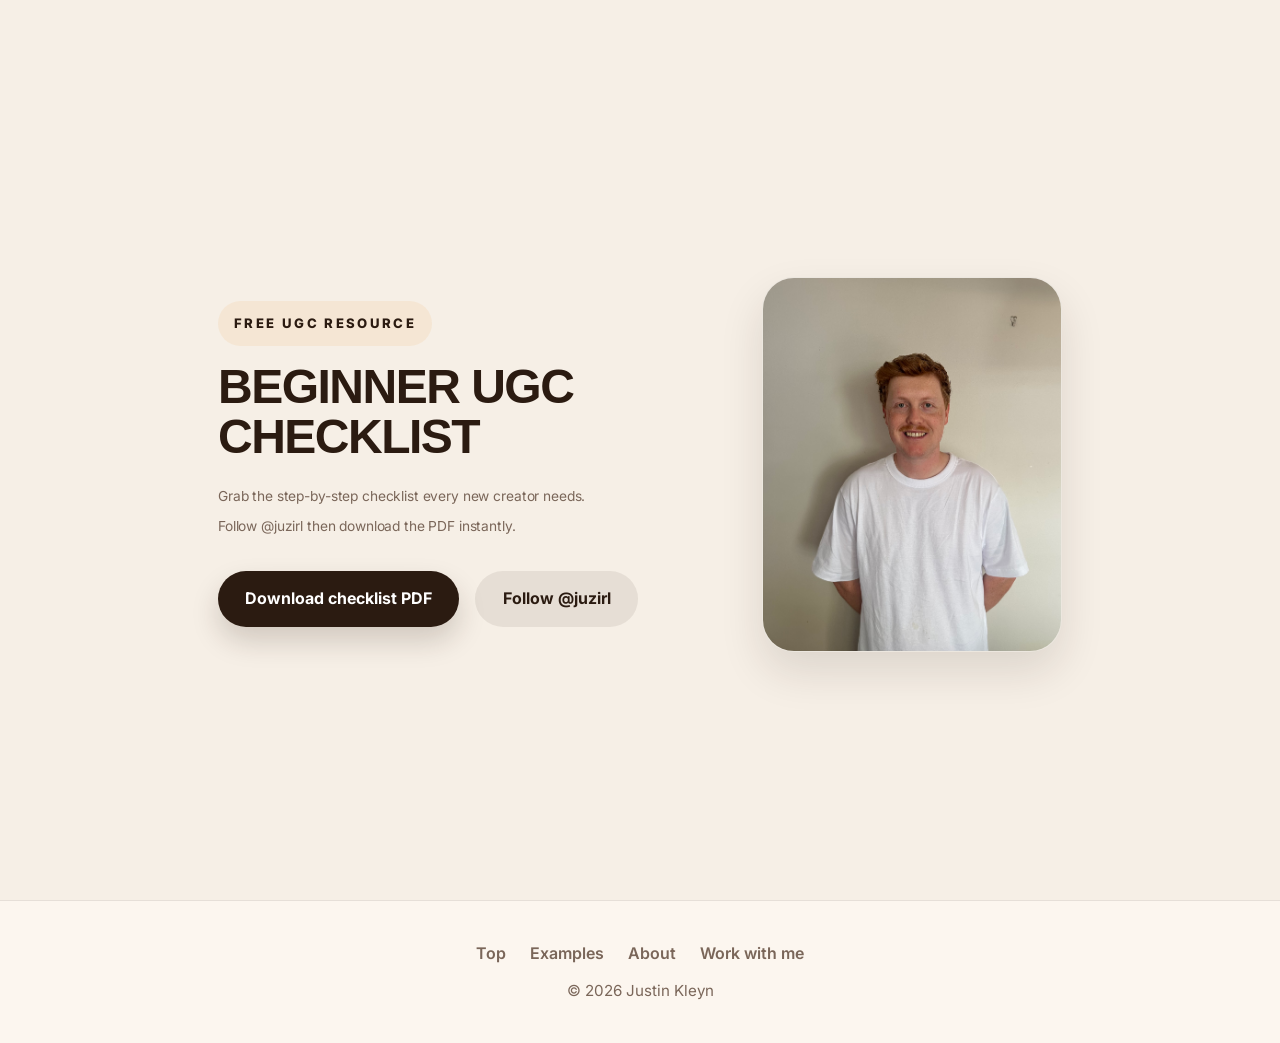
==== checklist/index.html @ f052af88 "checklist" ====
<!DOCTYPE html>
<html lang="en">
  <head>
    <link rel="icon" type="image/svg+xml" href="/favicon.svg" />
    <meta charset="UTF-8" />
    <meta name="viewport" content="width=device-width, initial-scale=1.0" />
    <title>Free UGC Checklist | Justin Kleyn</title>
    <meta
      name="description"
      content="Download the free beginner UGC checklist after following @juzirl on Instagram."
    />
    <link rel="stylesheet" href="/styles.css" />
    <link rel="preconnect" href="https://fonts.googleapis.com" />
    <link rel="preconnect" href="https://fonts.gstatic.com" crossorigin />
    <link
      href="https://fonts.googleapis.com/css2?family=Inter:wght@300;400;500;600;700;800&family=Sora:wght@500;600;700;800&display=swap"
      rel="stylesheet"
    />
  </head>
  <body>
    <section class="hero hero-compact">
      <div class="container">
        <div class="hero-content">
          <div class="hero-left">
            <p class="hero-eyebrow">Free UGC resource</p>
            <h1 class="hero-title">Beginner UGC Checklist</h1>
            <p class="hero-subtitle">
              Grab the step-by-step checklist every new creator needs.
              <span class="follow-line">Follow @juzirl then download the PDF instantly.
            </p>

            <div class="hero-actions">
              <a class="button button-primary" href="/assets/files/ugc-checklist.pdf" download>
                Download checklist PDF
              </a>
              <a
                class="button button-secondary"
                href="https://instagram.com/juzirl"
                target="_blank"
                rel="noopener noreferrer"
              >
                Follow @juzirl
              </a>
            </div>
          </div>

          <div class="hero-right">
            <div class="hero-image-wrap">
              <img
                src="/assets/images/hero-pic.jpg"
                alt="Justin Kleyn hero portrait"
                class="hero-image"
              />
            </div>
          </div>
        </div>
      </div>
    </section>

    <footer class="footer">
      <div class="container">
        <div class="footer-links">
          <a href="/index.html#top">Top</a>
          <a href="/index.html#examples">Examples</a>
          <a href="/index.html#about">About</a>
          <a href="/index.html#contact">Work with me</a>
        </div>
        <div class="footer-copyright">© <span id="year"></span> Justin Kleyn</div>
      </div>
    </footer>

    <script>
      document.addEventListener("DOMContentLoaded", () => {
        const year = document.getElementById("year");
        if (year) year.textContent = String(new Date().getFullYear());
      });
    </script>
  </body>
</html>
---- styles.css ----
/* Reset and Base Styles */
* {
  margin: 0;
  padding: 0;
  box-sizing: border-box;
}

html {
  scroll-behavior: smooth;
}

body {
  font-family: "Inter", -apple-system, BlinkMacSystemFont, "Segoe UI", Roboto, sans-serif;
  line-height: 1.6;
  color: #2b1b11;
  background: #f6efe6;
  min-height: 100vh;
  overflow-x: hidden;
}

a {
  color: inherit;
}

.nav-link,
.section-label,
.portfolio-subtitle,
.contact-title,
.footer-links a,
.about-lead,
.example-title {
  color: #2b1b11;
}

h1,
h2,
h3,
h4 {
  color: #2b1b11;
}

/* Keep section tone differentiation */
.hero {
  background: #fff; /* bright white hero */
}
.content-section {
  background: #f5f8ff; /* very light blue tint for main sections */
}
#about.content-section,
#contact.content-section {
  background: #f7f4ee; /* cream tone for about/contact */
}
.content-section.alt {
  background: #f3e6d8; /* existing tan for example alternate sections */
}

button,
input {
  font: inherit;
}

.container {
  max-width: 1180px;
  margin: 0 auto;
  padding: 0 20px;
}

/* Navigation */
.navigation {
  position: absolute;
  top: 0;
  right: 0;
  z-index: 1000;
  padding: 20px;
  display: flex;
  align-items: center;
  gap: 14px;
}

.nav-links {
  display: flex;
  gap: 18px;
  align-items: center;
}

.nav-link {
  color: #2b1b11;
  text-decoration: none;
  font-weight: 600;
  font-size: 0.95rem;
  padding: 8px 12px;
  transition: transform 0.2s ease, opacity 0.2s ease;
}

.nav-link:hover {
  opacity: 0.8;
  transform: translateY(-1px);
}

.mobile-menu-toggle {
  display: none;
  flex-direction: column;
  cursor: pointer;
  padding: 6px;
  border: 1px solid rgba(43, 27, 17, 0.25);
  border-radius: 12px;
  background: rgba(253, 248, 241, 0.9);
}

.mobile-menu-toggle span {
  width: 22px;
  height: 2px;
  background: #2b1b11;
  margin: 3px 0;
  border-radius: 2px;
  transition: 0.3s;
}

/* Hero Section */
.hero {
  min-height: 100vh;
  display: flex;
  align-items: center;
  position: relative;
  padding: 0;
  background: #f6efe6;
}

.hero-content {
  display: flex;
  align-items: center;
  justify-content: space-between;
  width: 100%;
  gap: 56px;
  padding-top: 84px;
  padding-bottom: 56px;
}

.hero-left {
  flex: 1;
  max-width: 760px;
  text-align: left;
}

.hero-right {
  flex: 0 0 340px;
  display: flex;
  justify-content: center;
  align-items: center;
}

.hero-image-wrap {
  width: 100%;
  max-width: 340px;
  aspect-ratio: 4 / 5;
  border-radius: 32px;
  overflow: hidden;
  box-shadow: 0 20px 44px rgba(43, 27, 17, 0.12);
  border: 1px solid rgba(43, 27, 17, 0.08);
  background: #fdf8f1;
}

.hero-image {
  display: block;
  width: 100%;
  height: 100%;
  object-fit: cover;
}

.hero-eyebrow {
  margin: 0 0 1rem;
  font-size: 0.82rem;
  font-weight: 800;
  letter-spacing: 0.18em;
  text-transform: uppercase;
  color: #2b1b11;
  background: rgba(243, 210, 175, 0.32);
  padding: 0.75rem 1rem;
  border-radius: 999px;
  display: inline-flex;
  align-items: center;
}

.hero-title {
  font-family: "Helvetica Neue", Helvetica, Arial, sans-serif;
  font-weight: 700;
  line-height: 0.95;
  letter-spacing: -5px;
  font-size: clamp(3.1rem, 7vw, 5.8rem);
  margin-bottom: 0;
  color: #2b1b11;
  text-transform: uppercase;
}

.hero-compact .hero-title {
  font-size: clamp(1.75rem, 4vw, 3rem);
  letter-spacing: -1.5px;
  line-height: 1.05;
  max-width: 420px;
  display: inline-block;
  white-space: normal;
  overflow-wrap: break-word;
  word-break: break-word;
}

.hero-compact .hero-left {
  max-width: 480px;
  min-width: 0;
}

.hero-compact .hero-left {
  position: relative;
  z-index: 3;
}

.hero-compact .hero-content {
  gap: 24px;
}

.hero-compact .hero-right {
  flex: 0 0 300px;
}

.hero-compact .hero-right {
  position: relative;
  z-index: 1;
}

.hero-compact .hero-subtitle {
  max-width: 28rem;
}

/* put the follow CTA on its own visual line inside the subtitle */
.hero-compact .hero-subtitle .follow-line {
  display: block;
  margin-top: 0.25rem;
}

.hero-subtitle {
  font-size: 0.86rem;
  line-height: 1.9;
  letter-spacing: -0.01em;
  color: #7a6659;
  margin-top: 1.25rem;
  margin-bottom: 0;
  max-width: 42rem;
}

.social-links {
  display: flex;
  gap: 12px;
  align-items: center;
  margin-top: 2rem;
  margin-left: auto;
}

.brand-carousel {
  margin-top: 1.75rem;
  max-width: 100%;
}

.carousel-label {
  margin-bottom: 0.9rem;
  font-size: 0.78rem;
  font-weight: 700;
  letter-spacing: 0.22em;
  text-transform: uppercase;
  color: #2b1b11;
  opacity: 0.85;
}

.carousel-track-wrapper {
  overflow: hidden;
  border-radius: 24px;
  padding: 1rem 0;
  background: rgba(253, 248, 241, 0.9);
  border: 1px solid rgba(43, 27, 17, 0.08);
}

.carousel-track {
  display: flex;
  align-items: center;
  gap: 1rem;
  padding-left: 1.5rem;
  animation: scrollBrands 28s linear infinite;
}

.brand-card {
  flex: 0 0 auto;
  min-width: 150px;
  height: 88px;
  display: flex;
  align-items: center;
  justify-content: center;
  padding: 0 18px;
  border-radius: 20px;
  border: 1px solid rgba(43, 27, 17, 0.08);
  background: rgba(255, 255, 255, 0.95);
  box-shadow: 0 16px 38px rgba(43, 27, 17, 0.08);
}

.brand-card img {
  max-height: 42px;
  max-width: 100%;
  opacity: 0.95;
  transition: opacity 0.25s ease, transform 0.25s ease;
}

.brand-card:hover img {
  opacity: 1;
  transform: scale(1.03);
}

@keyframes scrollBrands {
  from {
    transform: translateX(0);
  }
  to {
    transform: translateX(-50%);
  }
}

.social-link {
  width: 50px;
  height: 50px;
  display: inline-flex;
  align-items: center;
  justify-content: center;
  border: 1.5px solid rgba(43, 27, 17, 0.18);
  border-radius: 16px;
  color: #2b1b11;
  text-decoration: none;
  background: rgba(253, 248, 241, 0.92);
  transition: transform 0.2s ease, background 0.2s ease, border-color 0.2s ease,
    box-shadow 0.2s ease;
  box-shadow: 0 10px 30px rgba(43, 27, 17, 0.05);
}

.hero-tags {
  display: flex;
  flex-wrap: wrap;
  gap: 0.75rem;
  margin-top: 1.75rem;
}

.hero-tags span {
  padding: 0.7rem 1rem;
  border-radius: 999px;
  font-size: 0.9rem;
  font-weight: 600;
  color: #4b3628;
  background: rgba(240, 223, 207, 0.65);
  border: 1px solid rgba(43, 27, 17, 0.08);
}

.hero-actions {
  display: flex;
  flex-wrap: wrap;
  gap: 1rem;
  margin-top: 2rem;
}

.button {
  display: inline-flex;
  align-items: center;
  justify-content: center;
  padding: 0.95rem 1.7rem;
  border-radius: 999px;
  font-weight: 700;
  text-decoration: none;
  transition: transform 0.2s ease, background 0.2s ease, box-shadow 0.2s ease;
}

.button-primary {
  background: #2b1b11;
  color: #ffffff;
  box-shadow: 0 14px 28px rgba(43, 27, 17, 0.18);
}

.button-secondary {
  background: rgba(43, 27, 17, 0.08);
  color: #2b1b11;
}

.button:hover {
  transform: translateY(-1px);
}

.download-steps {
  display: grid;
  gap: 1rem;
  max-width: 740px;
  margin-top: 1rem;
}

.download-step {
  padding: 1.35rem 1.25rem;
  border-radius: 24px;
  background: rgba(243, 210, 175, 0.18);
  border: 1px solid rgba(43, 27, 17, 0.08);
  color: #4b3628;
  font-size: 1rem;
}

.download-actions {
  margin-top: 2rem;
}

.social-link:hover {
  transform: translateY(-2px);
  background: #f0dfcf;
  border-color: rgba(43, 27, 17, 0.3);
  box-shadow: 0 14px 34px rgba(43, 27, 17, 0.08);
}

.social-icon-svg {
  width: 22px;
  height: 22px;
  fill: currentColor;
  display: block;
}

/* Section arrow */
.section-arrow {
  position: absolute;
  left: 50%;
  bottom: 18px;
  transform: translateX(-50%);
  width: 42px;
  height: 42px;
  border-radius: 999px;
  border: 1px solid rgba(43, 27, 17, 0.14);
  background: rgba(253, 248, 241, 0.88);
  box-shadow: 0 10px 24px rgba(43, 27, 17, 0.06);
  display: inline-flex;
  align-items: center;
  justify-content: center;
  text-decoration: none;
  z-index: 5;
  transition: transform 0.2s ease, background 0.2s ease, box-shadow 0.2s ease;
}

.section-arrow:hover {
  transform: translateX(-50%) translateY(2px);
  background: #f8f1e9;
  box-shadow: 0 12px 26px rgba(43, 27, 17, 0.08);
}

.section-arrow::before {
  content: "";
  width: 11px;
  height: 11px;
  border-right: 2.5px solid rgba(43, 27, 17, 0.72);
  border-bottom: 2.5px solid rgba(43, 27, 17, 0.72);
  transform: rotate(45deg);
  margin-top: -2px;
}

.hero .section-arrow {
  bottom: 28px;
}

/* Sections */
.content-section {
  position: relative;
  padding: 64px 0;
  background: #f6efe6;
}

#about.content-section {
  background: #fdf8f1;
}

.content-section.alt {
  background: #f3e6d8;
  padding-top: 48px;
}

.reviews-section {
  background: #fdf8f1;
}

.reviews-grid {
  display: grid;
  gap: 18px;
  margin-top: 24px;
}

.review-card {
  width: 100%;
  padding: 26px 28px;
  border-radius: 28px;
  background: #ffffff;
  border: 1px solid rgba(43, 27, 17, 0.08);
  box-shadow: 0 18px 40px rgba(43, 27, 17, 0.08);
}

.review-stars {
  font-size: 1.1rem;
  letter-spacing: 0.12em;
  color: #d49f2e;
  margin-bottom: 1rem;
}

.review-card img {
  display: block;
  width: 100%;
  height: auto;
  border-radius: 20px;
  object-fit: cover;
}

.video-examples-section {
  background: #e7f1ff; /* different tone for video examples */
}

.brand-work-section {
  background: #f3e6d8; /* brand work can remain tan if needed */
}

/* Headings in all sections */
h1,
h2,
h3,
h4 {
  color: #2b1b11;
  font-family: "Helvetica Neue", Helvetica, Arial, sans-serif;
  font-weight: 700;
  text-transform: uppercase;
  letter-spacing: -5px;
}

.nav-link,
.section-label,
.portfolio-subtitle,
.contact-title,
.footer-links a,
.about-lead,
.example-title,
p {
  color: #2b1b11;
}

.section-header {
  margin-bottom: 2rem;
}

.section-label {
  margin: 0 0 0.5rem;
  font-size: 0.78rem;
  font-weight: 700;
  letter-spacing: 0.14em;
  text-transform: uppercase;
  color: #7a6659;
}

h2 {
  font-weight: 700;
  line-height: 1.1;
  font-size: clamp(2rem, 3vw, 2.8rem);
  margin-bottom: 0;
  letter-spacing: -0.03em;
  color: #2b1b11;
}

h3,
h4 {
  margin: 0;
}

p {
  font-size: 1.04rem;
  color: #7a6659;
  margin-bottom: 18px;
  max-width: 66ch;
}

/* About */
.about-grid {
  display: grid;
  grid-template-columns: 1.3fr 1fr;
  gap: 48px;
  align-items: center;
}

.about-text {
  max-width: 640px;
}

.about-lead {
  margin-top: 0;
  font-size: 1.15rem;
  line-height: 1.8;
  font-weight: 500;
  color: #4b3628;
}

.about-tags {
  display: flex;
  flex-wrap: wrap;
  gap: 0.75rem;
  margin-top: 1.75rem;
}

.about-tags span {
  padding: 0.7rem 1rem;
  border-radius: 999px;
  font-size: 0.9rem;
  font-weight: 600;
  color: #4b3628;
  background: rgba(240, 223, 207, 0.65);
  border: 1px solid rgba(43, 27, 17, 0.08);
}

.about-photo {
  display: flex;
  justify-content: center;
}

.about-media-wrap {
  width: 100%;
  max-width: 360px;
  aspect-ratio: 4 / 5;
  border-radius: 28px;
  overflow: hidden;
  box-shadow: 0 18px 40px rgba(43, 27, 17, 0.12);
  border: 1px solid rgba(43, 27, 17, 0.1);
  background: #000;
}

.about-video-card {
  width: 100%;
  height: 100%;
}

.about-media {
  display: block;
  width: 100%;
  height: 100%;
  object-fit: cover;
  background: #000;
  cursor: pointer;
}

.about-media {
  display: block;
  width: 100%;
  height: 100%;
  object-fit: cover;
}

/* Portfolio subtitles */
.portfolio-subtitle {
  margin-top: 12px;
  margin-bottom: 24px;
  font-size: 1.2rem;
  font-weight: 700;
  color: #2b1b11;
  letter-spacing: -0.02em;
}

.portfolio-subtitle:not(:first-of-type) {
  margin-top: 56px;
}

/* Examples */
.examples-grid {
  display: grid;
  grid-template-columns: repeat(4, minmax(0, 1fr));
  gap: 18px;
  margin-top: 12px;
  align-items: start;
  justify-items: center;
}

.example-item {
  display: flex;
  flex-direction: column;
  align-items: center;
}

.phone-frame {
  width: 100%;
  max-width: 185px;
  background: linear-gradient(180deg, #f7f7f7 0%, #d9d9d9 100%);
  border-radius: 28px;
  padding: 7px;
  box-shadow: 0 14px 28px rgba(43, 27, 17, 0.12);
  position: relative;
}

.brand-logo-wrap {
  display: flex;
  justify-content: center;
  margin-top: 40px;
  margin-bottom: 40px;
  position: relative;
  z-index: 1;
}

.phone-frame::before {
  content: "";
  position: absolute;
  top: 10px;
  left: 50%;
  transform: translateX(-50%);
  width: 34%;
  height: 14px;
  background: #dcdcdc;
  border-radius: 999px;
  z-index: 3;
}

.phone-screen {
  position: relative;
  overflow: hidden;
  border-radius: 22px;
  background: #000;
  aspect-ratio: 9 / 19.5;
}

.video-card {
  position: relative;
  width: 100%;
  height: 100%;
  background: #000;
}

.ugc-video {
  width: 100%;
  height: 100%;
  display: block;
  object-fit: cover;
  background: #000;
  cursor: pointer;
}
.ugc-image {
  width: 100%;
  height: 100%;
  display: block;
  object-fit: cover;
}

.video-play-button {
  position: absolute;
  inset: 50% auto auto 50%;
  transform: translate(-50%, -50%);
  width: 60px;
  height: 60px;
  border: none;
  border-radius: 999px;
  background: rgba(26, 20, 16, 0.42);
  display: inline-flex;
  align-items: center;
  justify-content: center;
  cursor: pointer;
  z-index: 2;
  transition: opacity 0.2s ease, transform 0.2s ease, background 0.2s ease;
}

.video-play-button:hover {
  background: rgba(26, 20, 16, 0.52);
  transform: translate(-50%, -50%) scale(1.03);
}

.video-play-button svg {
  width: 24px;
  height: 24px;
  fill: #ffffff;
  margin-left: 3px;
}

.video-card.is-playing .video-play-button {
  opacity: 0;
  pointer-events: none;
}

.video-controls {
  position: absolute;
  left: 8px;
  right: 8px;
  bottom: 8px;
  z-index: 2;
  padding: 8px 6px 4px;
  background: linear-gradient(to top, rgba(0, 0, 0, 0.42), rgba(0, 0, 0, 0));
}

.video-progress {
  width: 100%;
  appearance: none;
  -webkit-appearance: none;
  background: transparent;
  cursor: pointer;
}

.video-progress:focus {
  outline: none;
}

.video-progress::-webkit-slider-runnable-track {
  height: 5px;
  border-radius: 999px;
  background: rgba(255, 255, 255, 0.72);
}

.video-progress::-webkit-slider-thumb {
  -webkit-appearance: none;
  appearance: none;
  margin-top: -4px;
  width: 14px;
  height: 14px;
  border-radius: 999px;
  background: #ffffff;
  border: none;
  box-shadow: 0 1px 8px rgba(0, 0, 0, 0.28);
}

.video-progress::-moz-range-track {
  height: 5px;
  border-radius: 999px;
  background: rgba(255, 255, 255, 0.72);
}

.video-progress::-moz-range-thumb {
  width: 14px;
  height: 14px;
  border: none;
  border-radius: 999px;
  background: #ffffff;
  box-shadow: 0 1px 8px rgba(0, 0, 0, 0.28);
}

.example-title {
  margin-top: 12px;
  font-family: "Inter", sans-serif;
  font-size: 0.9rem;
  font-weight: 700;
  color: #5a473a;
  text-align: center;
  letter-spacing: -0.02em;
}

/* Contact */
.contact-simple {
  text-align: center;
  padding: 72px 0;
  background: #f9fafc; /* fill the whole section with light color */
}

.contact-container {
  width: 100%;
  max-width: none;
  margin: 0 auto;
  padding: 0 20px;
  box-sizing: border-box;
}

.contact-title {
  font-family: "Sora", "Inter", sans-serif;
  font-size: clamp(2.5rem, 4vw, 3.8rem);
  font-weight: 700;
  letter-spacing: -0.04em;
  margin-bottom: 40px;
  text-transform: uppercase;
}

.contact-list {
  display: flex;
  flex-direction: column;
  gap: 22px;
  align-items: center;
}

.contact-row {
  display: flex;
  align-items: center;
  gap: 16px;
  text-decoration: none;
}

.contact-icon {
  width: 34px;
  height: 34px;
  fill: #2b1b11;
  flex-shrink: 0;
}

.contact-pill {
  display: inline-flex;
  align-items: center;
  min-height: 58px;
  padding: 10px 22px;
  border-radius: 18px;
  background: #fdf8f1;
  border: 1px solid rgba(43, 27, 17, 0.12);
  color: #4b3628;
  font-size: clamp(1.1rem, 2vw, 1.6rem);
  font-weight: 500;
  line-height: 1;
  box-shadow: 0 10px 24px rgba(43, 27, 17, 0.04);
  transition: transform 0.2s ease, background 0.2s ease, box-shadow 0.2s ease;
}

.contact-row:hover .contact-pill {
  transform: translateY(-2px);
  background: #f8f1e9;
  box-shadow: 0 14px 28px rgba(43, 27, 17, 0.06);
}

/* Footer */
.footer {
  padding: 40px 0;
  background: rgba(253, 248, 241, 0.9);
  border-top: 1px solid rgba(43, 27, 17, 0.1);
}

.footer-links {
  display: flex;
  justify-content: center;
  gap: 24px;
  flex-wrap: wrap;
  margin-bottom: 12px;
}

.footer-links a {
  color: #7a6659;
  text-decoration: none;
  font-weight: 600;
}

.footer-links a:hover {
  color: #2b1b11;
}

.footer-copyright {
  text-align: center;
  color: #7a6659;
  font-size: 0.95rem;
}
/* Brand Work */
.brand-logo-wrap {
  display: flex;
  justify-content: center;
  margin-bottom: 28px;
}

/* Slightly larger visual baseline for orbitkey + scaled thesomewhereco */
.brand-logo-wrap img.orbitkeylogo {
  max-width: 188px !important;
  height: auto !important;
  opacity: 0.9;
}

.brand-logo-wrap img.thesomewherecologo {
  max-width: 168px !important;
  height: auto !important;
  opacity: 0.9;
}

.brand-logo-wrap img {
  max-width: 188px;
  height: auto;
  opacity: 0.9;
}

/* Responsive */
@media (max-width: 900px) {
  .hero-content {
    flex-direction: column;
    text-align: center;
    gap: 32px;
    padding-left: 16px;
    padding-right: 16px;
    box-sizing: border-box;
    justify-content: center;
    align-items: center;
  }

  .hero-left {
    text-align: center;
    max-width: 100%;
  }

  .hero-right {
    flex: 1 1 100%;
    width: 100%;
    max-width: 100%;
  }

  .hero-subtitle {
    margin-left: auto;
    margin-right: auto;
  }

  .social-links {
    justify-content: center;
  }

  .hero-image-wrap {
    max-width: 320px;
    margin: 0 auto;
  }

  /* ensure hero columns don't push layout on small phones */
  .hero-left,
  .hero-right {
    max-width: 100%;
    margin: 0 auto;
  }

  .hero-eyebrow,
  .hero-title,
  .hero-subtitle {
    max-width: 520px;
    width: 100%;
    margin-left: auto;
    margin-right: auto;
  }

  /* avoid animated carousel contributing to layout width on small screens */
  /* Replace animated carousel with a static grid on small screens */
  .carousel-track-wrapper {
    padding: 0.5rem;
    border-radius: 18px;
    background: rgba(253, 248, 241, 0.9);
  }

  .carousel-track {
    display: grid;
    grid-template-columns: repeat(auto-fit, minmax(110px, 1fr));
    gap: 12px;
    padding: 0.5rem;
    align-items: center;
    animation: none; /* disable scroll animation on small screens */
    transform: none;
  }

  .brand-card {
    flex: none;
    min-width: 0;
    height: 64px;
    padding: 0 12px;
    display: flex;
    align-items: center;
    justify-content: center;
    background: rgba(255,255,255,0.95);
    border-radius: 16px;
  }

  .brand-card img {
    max-height: 36px;
    width: auto;
    height: auto;
    max-width: 100%;
  }

  .about-grid {
    grid-template-columns: 1fr;
    gap: 28px;
    text-align: center;
  }

  .about-media-wrap {
    max-width: 300px;
  }

  .examples-grid {
    grid-template-columns: repeat(2, minmax(0, 1fr));
    gap: 20px;
  }

  .phone-frame {
    max-width: 170px;
    border-radius: 26px;
  }

  .phone-screen {
    border-radius: 20px;
  }

  .example-title {
    font-size: 0.88rem;
  }
}

@media (max-width: 768px) {
  .nav-links {
    display: none;
  }

  .nav-links[data-open="true"] {
    display: flex;
    flex-direction: column;
    position: absolute;
    top: 64px;
    right: 20px;
    background: rgba(253, 248, 241, 0.97);
    border: 1px solid rgba(43, 27, 17, 0.15);
    border-radius: 18px;
    padding: 14px;
    min-width: 200px;
    box-shadow: 0 18px 40px rgba(43, 27, 17, 0.08);
  }

  .mobile-menu-toggle {
    display: flex;
  }

  .hero-title {
    white-space: normal;
  }

  .content-section {
    padding: 56px 0;
  }

  .content-section.alt {
    padding-top: 40px;
  }

  .contact-title {
    margin-bottom: 30px;
  }

  .contact-pill {
    min-height: 52px;
    padding: 10px 18px;
    font-size: 1.05rem;
  }

  .examples-grid {
    grid-template-columns: repeat(2, minmax(0, 1fr));
    gap: 20px;
  }

  .phone-frame {
    max-width: 170px;
    border-radius: 26px;
  }

  .phone-screen {
    border-radius: 20px;
  }

  .example-title {
    font-size: 0.88rem;
  }

  .video-play-button {
    width: 56px;
    height: 56px;
  }

  .video-play-button svg {
    width: 22px;
    height: 22px;
  }

  .section-arrow {
    width: 38px;
    height: 38px;
    bottom: 14px;
  }

  .section-arrow::before {
    width: 10px;
    height: 10px;
  }
}

@media (max-width: 480px) {
  .container {
    padding: 0 16px;
  }

  .navigation {
    padding: 16px;
  }

  .hero-content {
    padding-top: 88px;
    padding-bottom: 48px;
  }

  .hero-image-wrap {
    max-width: 270px;
    border-radius: 26px;
  }

  .social-link {
    width: 46px;
    height: 46px;
  }

  .social-icon-svg {
    width: 20px;
    height: 20px;
  }

  .contact-list {
    gap: 18px;
  }

  .contact-row {
    gap: 12px;
    width: 100%;
    justify-content: center;
  }

  .contact-icon {
    width: 30px;
    height: 30px;
  }

  .contact-pill {
    min-height: 48px;
    padding: 10px 16px;
    font-size: 0.95rem;
    border-radius: 16px;
  }

  .examples-grid {
    grid-template-columns: 1fr;
  }

  .phone-frame {
    max-width: 200px;
  }

  .section-arrow {
    width: 36px;
    height: 36px;
  }

  /* further reduce carousel on narrow phones */
  .carousel-track-wrapper {
    padding: 0.4rem;
    border-radius: 14px;
  }
  .carousel-track {
    display: grid;
    grid-template-columns: repeat(auto-fit, minmax(80px, 1fr));
    gap: 10px;
    padding: 0.4rem;
    align-items: center;
    animation: none;
  }

  .brand-card {
    flex: none;
    min-width: 0;
    height: 56px;
    padding: 0 10px;
    border-radius: 12px;
  }

  .brand-card img {
    max-height: 28px;
  }
}

@media (min-width: 900px) {
  .hero-title {
    white-space: nowrap;
  }
}
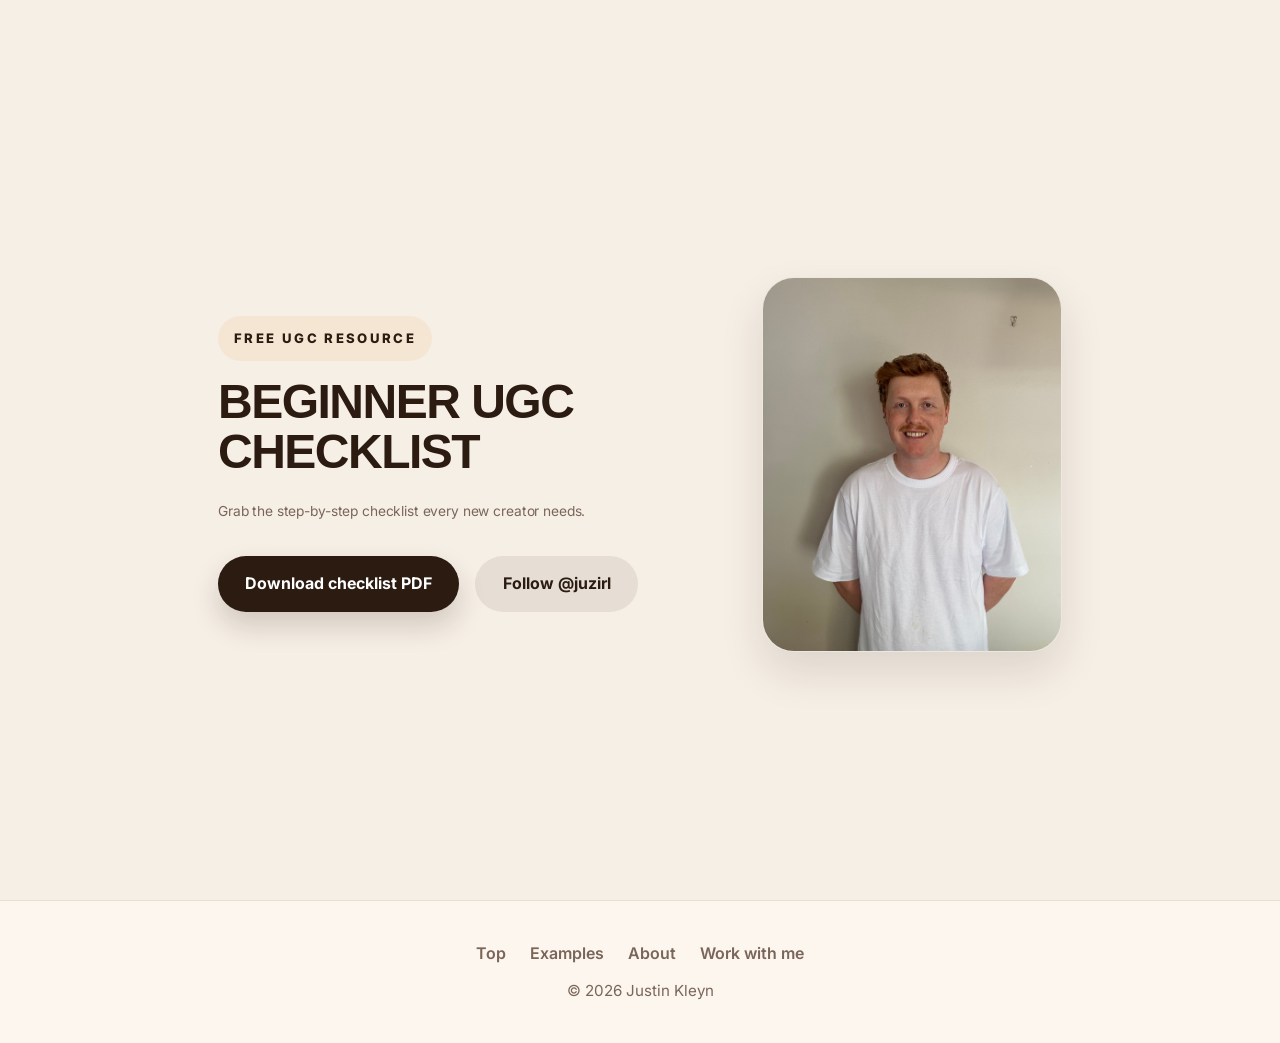
==== commit 3570a9b6: "update" ====
--- a/checklist/index.html
+++ b/checklist/index.html
@@ -26,7 +26,6 @@
             <h1 class="hero-title">Beginner UGC Checklist</h1>
             <p class="hero-subtitle">
               Grab the step-by-step checklist every new creator needs.
-              <span class="follow-line">Follow @juzirl then download the PDF instantly.
             </p>
 
             <div class="hero-actions">
